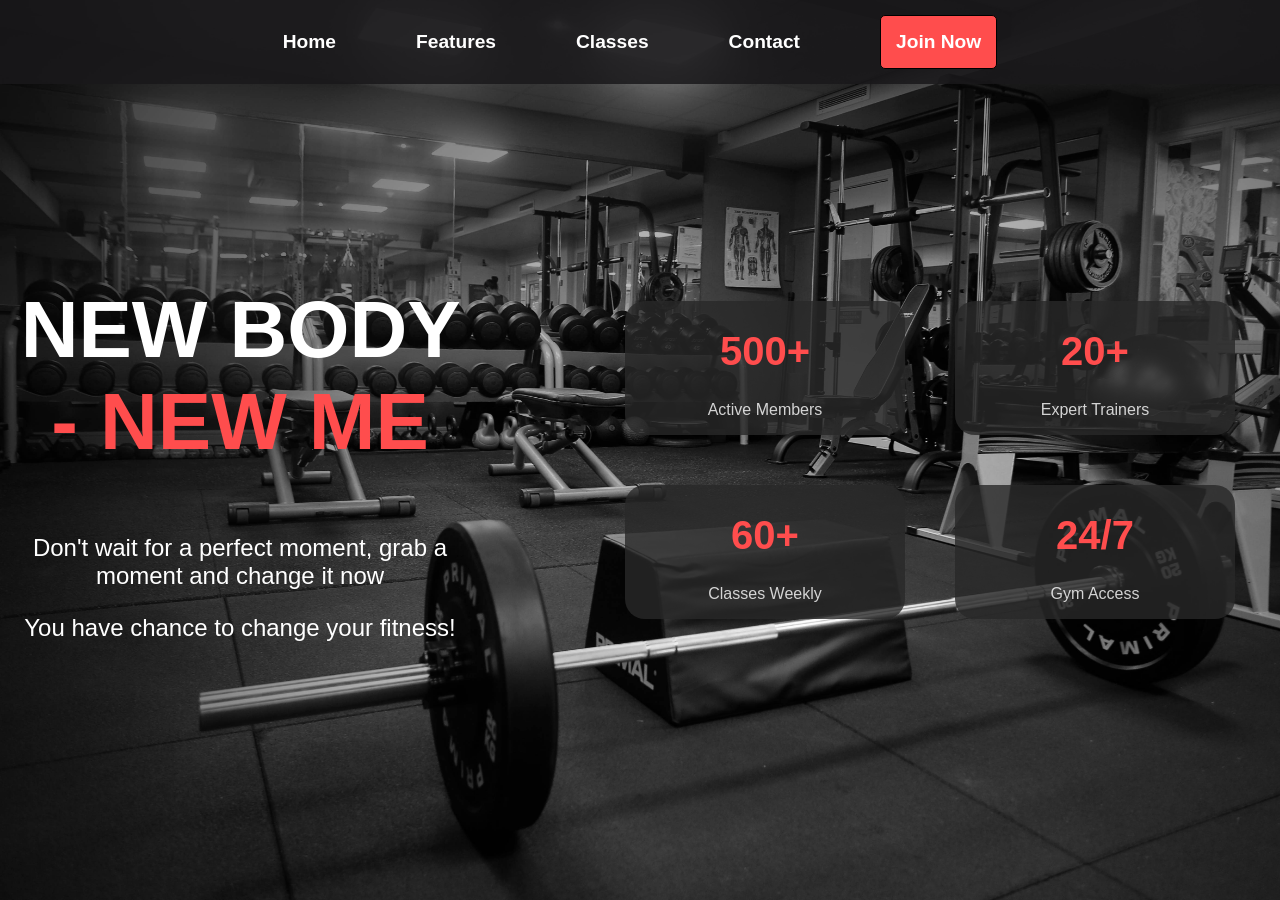
==== RSR_Project/index.html @ 9471a471 "[Cheese/04] Landing Page for fitness web" ====
<!doctype html>
<html lang="en">
  <head>
    <meta charset="UTF-8" />
    <meta name="viewport" content="width=device-width, initial-scale=1.0" />
    <title>Document</title>
    <link rel="stylesheet" href="css/index.css" />
  </head>
  <body>
    <header>
      <!-- NAV BAR SECTION -->
      <div data-include="navbar.html"></div>

      <!-- MAIN HERO SECTION -->
      <div class="header-wrapper">
        <section class="slogan">
          <h1>New Body</h1>
          <p>
            Don't wait for a perfect moment, grab a moment and change it now
          </p>
          <p>You have chance to change your fitness!</p>
        </section>

        <section class="achievents-board">
          <section class="members-count">
            <p>500+</p>
            <p>Active Members</p>
          </section>

          <section class="trainers-count">
            <p>20+</p>
            <p>Expert Trainers</p>
          </section>

          <section class="week-class-count">
            <p>60+</p>
            <p>Classes Weekly</p>
          </section>

          <section class="gym-access">
            <p>24/7</p>
            <p>Gym Access</p>
          </section>
        </section>
      </div>
    </header>
    <script src="js/script.js"></script>
  </body>
</html>
---- RSR_Project/css/index.css ----
nav{display:flex;justify-content:center;align-items:center;gap:80px;background-color:rgba(25,24,27,.85);padding:15px 20px;position:sticky;top:0;z-index:1000;font-family:"Segoe UI",Tahoma,Geneva,Verdana,sans-serif}nav>a{text-decoration:none;color:#fff;font-weight:bold;font-size:1.2rem}nav>a:hover{color:#ff4d4d}nav button{padding:15px;font-family:"Segoe UI",Tahoma,Geneva,Verdana,sans-serif;font-size:1.2rem;font-weight:bold;border-radius:5px;border:1px solid #000;color:#fff;background-color:#ff4d4d}*{box-sizing:border-box}body{margin:0;padding:0;border:0}header{background:url("../images/gym-background.jpg") no-repeat;background-size:cover;width:100%;min-height:100vh;display:flex;flex-direction:column}header .header-wrapper{display:flex;flex:1;justify-content:center;flex:1;gap:100px;align-items:center;padding-bottom:100px}header .header-wrapper .slogan{color:#fff;text-align:center;font-family:"Segoe UI",Tahoma,Geneva,Verdana,sans-serif}header .header-wrapper .slogan h1{font-size:clamp(3rem,8vw,5rem);text-transform:uppercase}header .header-wrapper .slogan h1::after{content:" - New Me";color:#ff4d4d}header .header-wrapper .slogan p{font-size:x-large}header .header-wrapper .achievents-board{display:flex;justify-content:center;align-items:center;flex-wrap:wrap;gap:50px;max-width:700px;color:#fff;margin-top:35px}header .header-wrapper .achievents-board section{font-family:"Segoe UI",Tahoma,Geneva,Verdana,sans-serif;background-color:rgba(41,41,41,.8);width:280px;text-align:center;border-radius:20px}header .header-wrapper .achievents-board>section>p:nth-of-type(1){font-family:"Segoe UI",Tahoma,Geneva,Verdana,sans-serif;color:#ff4d4d;font-weight:bolder;font-size:2.5rem;line-height:.5}header .header-wrapper .achievents-board>section>p:nth-last-of-type(1){font-size:medium;opacity:.8}
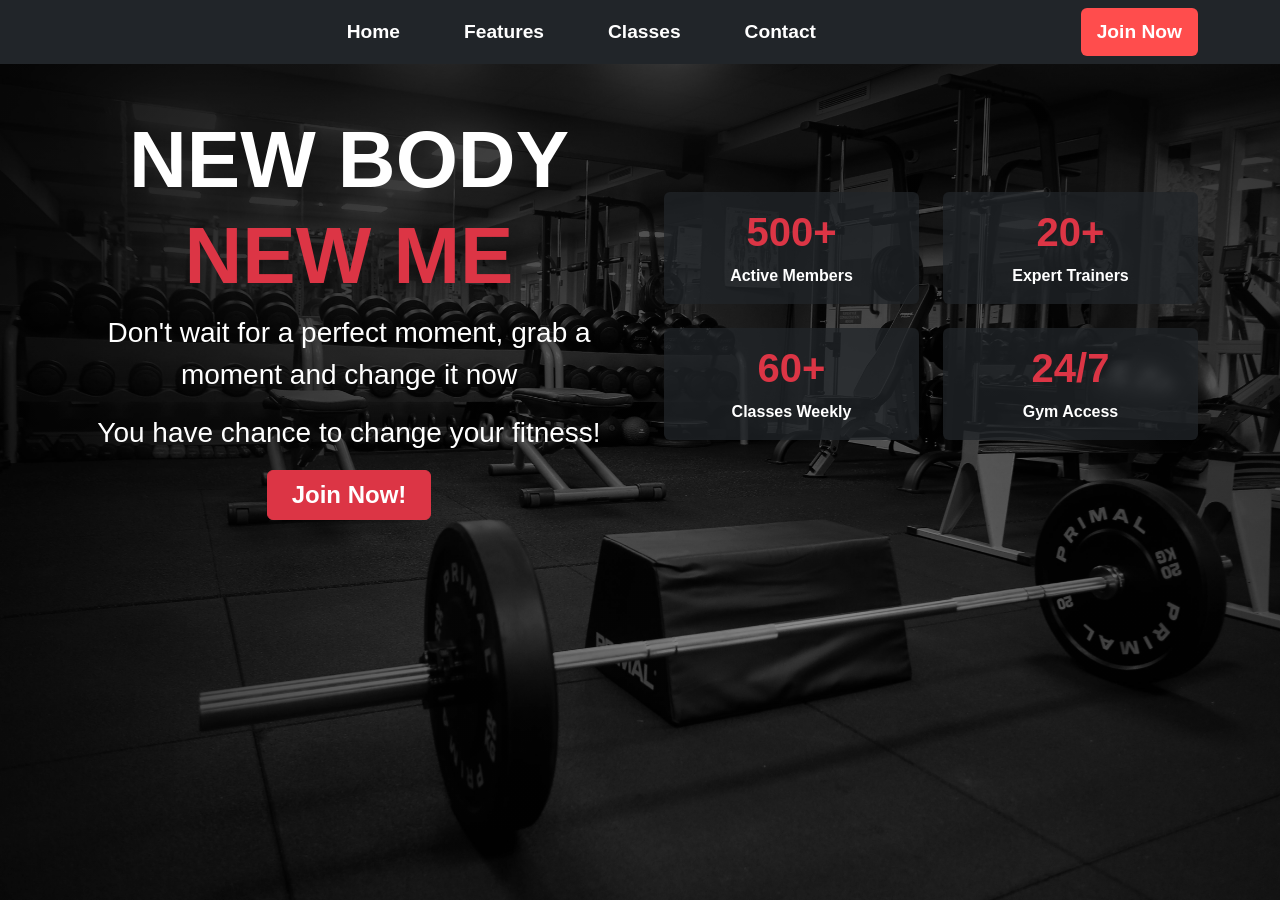
==== commit 5dd55a32: "[Cheese/05] Adding contact page and adding footer to the web" ====
--- a/RSR_Project/index.html
+++ b/RSR_Project/index.html
@@ -3,8 +3,14 @@
   <head>
     <meta charset="UTF-8" />
     <meta name="viewport" content="width=device-width, initial-scale=1.0" />
-    <title>Document</title>
+    <title>HomePage</title>
+    <link
+      href="https://cdnjs.cloudflare.com/ajax/libs/bootstrap/5.3.0/css/bootstrap.min.css"
+      rel="stylesheet"
+    />
     <link rel="stylesheet" href="css/index.css" />
+    <script src="js/script.js" defer></script>
+    <script src="https://cdnjs.cloudflare.com/ajax/libs/bootstrap/5.3.0/js/bootstrap.bundle.min.js"></script>
   </head>
   <body>
     <header>
@@ -12,38 +18,73 @@
       <div data-include="navbar.html"></div>
 
       <!-- MAIN HERO SECTION -->
-      <div class="header-wrapper">
-        <section class="slogan">
-          <h1>New Body</h1>
-          <p>
-            Don't wait for a perfect moment, grab a moment and change it now
-          </p>
-          <p>You have chance to change your fitness!</p>
-        </section>
+      <div class="container header-wrapper">
+        <div class="row align-items-center py-5 g-5">
+          <div class="col-md-6">
+            <section class="text-white text-center">
+              <h1 class="display-1 fw-bold">
+                NEW BODY
+                <span class="text-danger d-block">NEW ME</span>
+              </h1>
+              <p class="fs-3">
+                Don't wait for a perfect moment, grab a moment and change it now
+              </p>
+              <p class="fs-3">You have chance to change your fitness!</p>
+              <a href="feature.html" class="btn btn-danger fw-bold fs-4 px-4">
+                Join Now!
+              </a>
+            </section>
+          </div>
 
-        <section class="achievents-board">
-          <section class="members-count">
-            <p>500+</p>
-            <p>Active Members</p>
-          </section>
+          <div class="col-md-6">
+            <div class="row g-4">
+              <div class="col-6 col-md-6">
+                <div
+                  class="card text-center h-100 bg-dark bg-opacity-75 border-0 text-white"
+                >
+                  <div class="card-body">
+                    <h3 class="text-danger fw-bold display-6">500+</h3>
+                    <p class="mb-0 fw-bold">Active Members</p>
+                  </div>
+                </div>
+              </div>
 
-          <section class="trainers-count">
-            <p>20+</p>
-            <p>Expert Trainers</p>
-          </section>
+              <div class="col-6 col-md-6">
+                <div
+                  class="card text-center h-100 bg-dark bg-opacity-75 border-0 text-white"
+                >
+                  <div class="card-body">
+                    <h3 class="text-danger fw-bold display-6">20+</h3>
+                    <p class="mb-0 fw-bold">Expert Trainers</p>
+                  </div>
+                </div>
+              </div>
 
-          <section class="week-class-count">
-            <p>60+</p>
-            <p>Classes Weekly</p>
-          </section>
+              <div class="col-6 col-md-6">
+                <div
+                  class="card text-center h-100 bg-dark bg-opacity-75 border-0 text-white"
+                >
+                  <div class="card-body">
+                    <h3 class="text-danger fw-bold display-6">60+</h3>
+                    <p class="mb-0 fw-bold">Classes Weekly</p>
+                  </div>
+                </div>
+              </div>
 
-          <section class="gym-access">
-            <p>24/7</p>
-            <p>Gym Access</p>
-          </section>
-        </section>
+              <div class="col-6 col-md-6">
+                <div
+                  class="card text-center h-100 bg-dark bg-opacity-75 border-0 text-white"
+                >
+                  <div class="card-body">
+                    <h3 class="text-danger fw-bold display-6">24/7</h3>
+                    <p class="mb-0 fw-bold">Gym Access</p>
+                  </div>
+                </div>
+              </div>
+            </div>
+          </div>
+        </div>
       </div>
     </header>
-    <script src="js/script.js"></script>
   </body>
 </html>
--- a/RSR_Project/css/index.css
+++ b/RSR_Project/css/index.css
@@ -1 +1 @@
-nav{display:flex;justify-content:center;align-items:center;gap:80px;background-color:rgba(25,24,27,.85);padding:15px 20px;position:sticky;top:0;z-index:1000;font-family:"Segoe UI",Tahoma,Geneva,Verdana,sans-serif}nav>a{text-decoration:none;color:#fff;font-weight:bold;font-size:1.2rem}nav>a:hover{color:#ff4d4d}nav button{padding:15px;font-family:"Segoe UI",Tahoma,Geneva,Verdana,sans-serif;font-size:1.2rem;font-weight:bold;border-radius:5px;border:1px solid #000;color:#fff;background-color:#ff4d4d}*{box-sizing:border-box}body{margin:0;padding:0;border:0}header{background:url("../images/gym-background.jpg") no-repeat;background-size:cover;width:100%;min-height:100vh;display:flex;flex-direction:column}header .header-wrapper{display:flex;flex:1;justify-content:center;flex:1;gap:100px;align-items:center;padding-bottom:100px}header .header-wrapper .slogan{color:#fff;text-align:center;font-family:"Segoe UI",Tahoma,Geneva,Verdana,sans-serif}header .header-wrapper .slogan h1{font-size:clamp(3rem,8vw,5rem);text-transform:uppercase}header .header-wrapper .slogan h1::after{content:" - New Me";color:#ff4d4d}header .header-wrapper .slogan p{font-size:x-large}header .header-wrapper .achievents-board{display:flex;justify-content:center;align-items:center;flex-wrap:wrap;gap:50px;max-width:700px;color:#fff;margin-top:35px}header .header-wrapper .achievents-board section{font-family:"Segoe UI",Tahoma,Geneva,Verdana,sans-serif;background-color:rgba(41,41,41,.8);width:280px;text-align:center;border-radius:20px}header .header-wrapper .achievents-board>section>p:nth-of-type(1){font-family:"Segoe UI",Tahoma,Geneva,Verdana,sans-serif;color:#ff4d4d;font-weight:bolder;font-size:2.5rem;line-height:.5}header .header-wrapper .achievents-board>section>p:nth-last-of-type(1){font-size:medium;opacity:.8}+*{box-sizing:border-box}body{margin:0;padding:0;border:0;font-family:"Segoe UI",Tahoma,Geneva,Verdana,sans-serif}[data-include="navbar.html"]{position:sticky;top:0;z-index:1000;width:100%;display:block}nav.navbar{gap:1rem;font-family:"Segoe UI",Tahoma,Geneva,Verdana,sans-serif}nav.navbar .navbar-collapse{justify-content:center}nav.navbar .navbar-nav{gap:2rem}@media(max-width: 480px){nav.navbar .navbar-nav{gap:1rem;flex-direction:column;text-align:center}}nav.navbar .nav-link{color:#fff !important;font-weight:bold;font-size:1.2rem;transition:color .3s ease}nav.navbar .nav-link:hover{color:#ff4d4d !important}@media(max-width: 480px){nav.navbar .nav-link{font-size:1rem}}nav.navbar .btn-danger{padding:.6rem 1rem;font-family:"Segoe UI",Tahoma,Geneva,Verdana,sans-serif;font-size:1.2rem;font-weight:bold}@media(max-width: 480px){nav.navbar .btn-danger{font-size:1rem;padding:.5rem .8rem}}.custom-navbar .nav-link{color:#fff;font-weight:600;font-size:1.1rem;transition:all .3s ease}.custom-navbar .nav-link:hover{color:#ff4d4d;transform:translateY(-2px)}.custom-navbar .btn-danger{background-color:#ff4d4d;border:none;font-weight:bold;transition:.3s}.custom-navbar .btn-danger:hover{background-color:#e63c3c}header{background:linear-gradient(rgba(0, 0, 0, 0.6), rgba(0, 0, 0, 0.4)),url("../images/gym-background.jpg") no-repeat;background-size:cover;width:100%;min-height:100vh}header .card{transition:.2s}header .card:hover{transform:translateY(-10px)}header .btn{transition:.2s}
